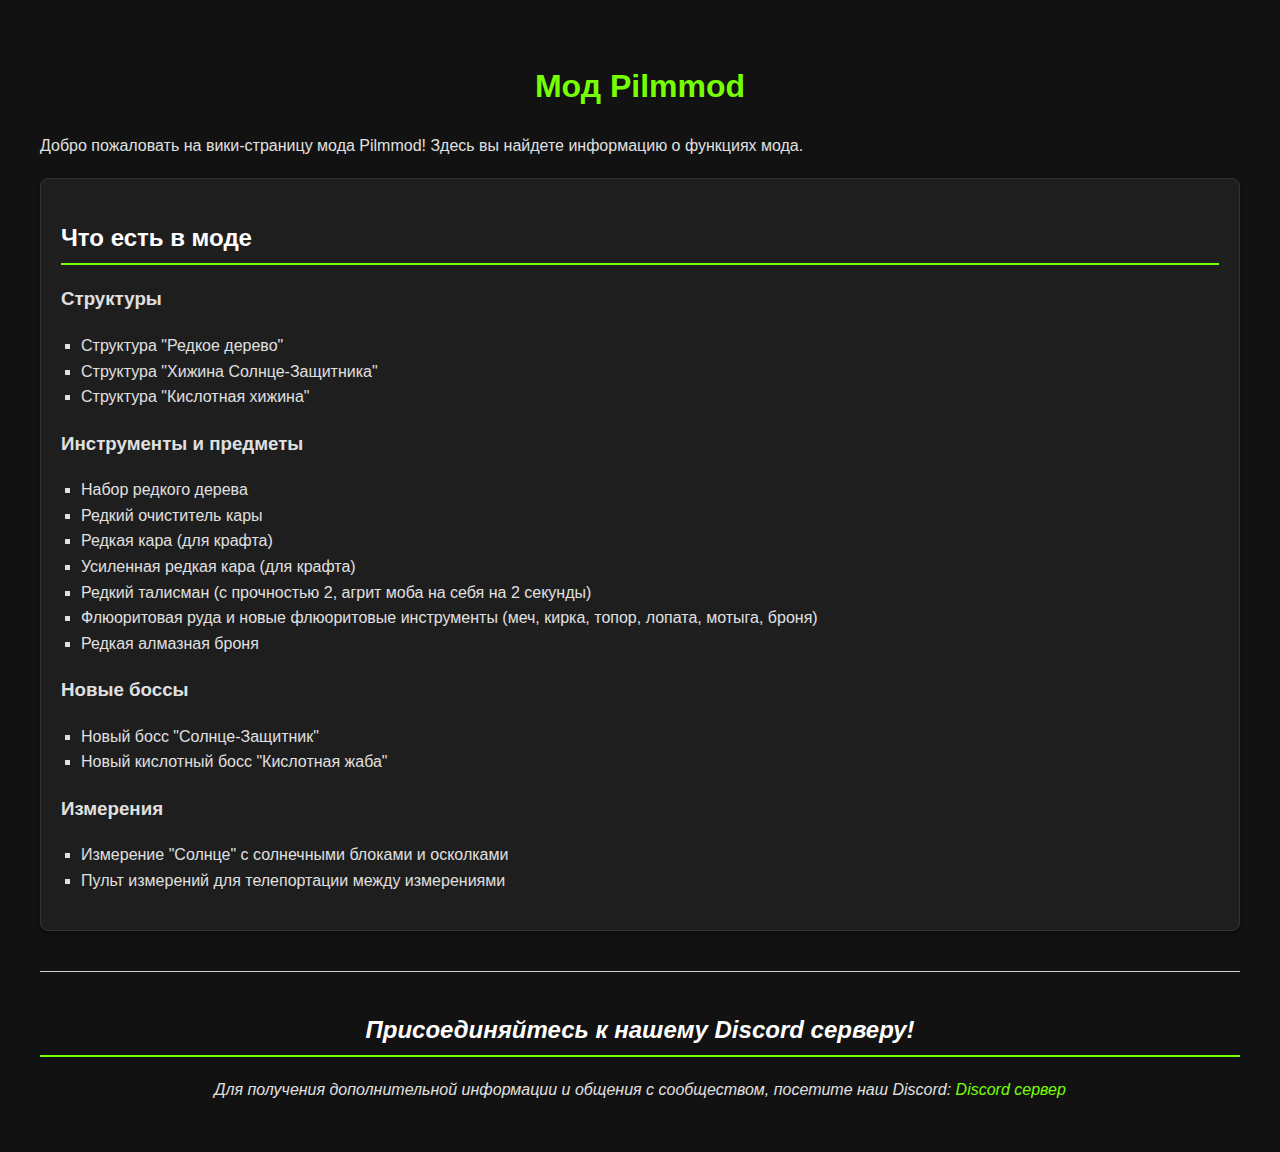
==== index.html @ 812920fa "I" ====
<!DOCTYPE html>
<html lang="ru">
<head>
    <meta charset="UTF-8">
    <meta name="viewport" content="width=device-width, initial-scale=1.0">
    <title>Вики Pilmmod</title>
    <style>
	body {
    font-family: 'Arial', sans-serif;
    background-color: #121212; /* Темный фон */
    color: #e0e0e0; /* Светлый текст */
    margin: 0;
    padding: 20px;
    line-height: 1.6;
}
h1 {
    color: #76ff03; /* Ярко-зеленый цвет для заголовка */
    text-align: center;
    margin-bottom: 20px;
}
h2 {
    color: #ffffff; /* Белый цвет для подзаголовков */
    border-bottom: 2px solid #76ff03; /* Зеленая нижняя граница */
    padding-bottom: 5px;
}
.section {
    margin: 20px 0;
    padding: 20px;
    border: 1px solid #333; /* Темная граница */
    border-radius: 8px;
    background-color: #1e1e1e; /* Темный фон для секций */
    box-shadow: 0 2px 5px rgba(0, 0, 0, 0.5);
}
ul {
    list-style-type: square;
    padding-left: 20px;
}
a {
    color: #76ff03; /* Ярко-зеленый цвет для ссылок */
    text-decoration: none;
}
a:hover {
    text-decoration: underline;
}
.footer {
    margin-top: 40px;
    font-style: italic;
    text-align: center;
}
.footer p {
    margin: 10px 0;
}

        body {
            font-family: Arial, sans-serif;
            line-height: 1.6;
            margin: 20px;
        }
        .section {
            margin-bottom: 20px;
        }
        .footer {
            margin-top: 40px;
            border-top: 1px solid #ccc;
            padding-top: 20px;
        }
    </style>
</head>
<body>

    <h1>Мод Pilmmod</h1>
    <p>Добро пожаловать на вики-страницу мода Pilmmod! Здесь вы найдете информацию о функциях мода.</p>

    <div class="section">
        <h2>Что есть в моде</h2>
        <h3>Структуры</h3>
        <ul>
            <li>Структура "Редкое дерево"</li>
            <li>Структура "Хижина Солнце-Защитника"</li>
            <li>Структура "Кислотная хижина"</li>
        </ul>
        <h3>Инструменты и предметы</h3>
        <ul>
            <li>Набор редкого дерева</li>
            <li>Редкий очиститель кары</li>
            <li>Редкая кара (для крафта)</li>
            <li>Усиленная редкая кара (для крафта)</li>
            <li>Редкий талисман (с прочностью 2, агрит моба на себя на 2 секунды)</li>
            <li>Флюоритовая руда и новые флюоритовые инструменты (меч, кирка, топор, лопата, мотыга, броня)</li>
            <li>Редкая алмазная броня</li>
        </ul>
        <h3>Новые боссы</h3>
        <ul>
            <li>Новый босс "Солнце-Защитник"</li>
            <li>Новый кислотный босс "Кислотная жаба"</li>
        </ul>
        <h3>Измерения</h3>
        <ul>
            <li>Измерение "Солнце" с солнечными блоками и осколками</li>
            <li>Пульт измерений для телепортации между измерениями</li>
        </ul>
    </div>

    <div class="footer">
        <h2>Присоединяйтесь к нашему Discord серверу!</h2>
        <p>Для получения дополнительной информации и общения с сообществом, посетите наш Discord: <a href="https://discord.gg/ucTWyJDZJZ" target="_blank">Discord сервер</a></p>
    </div>

</body>
</html>
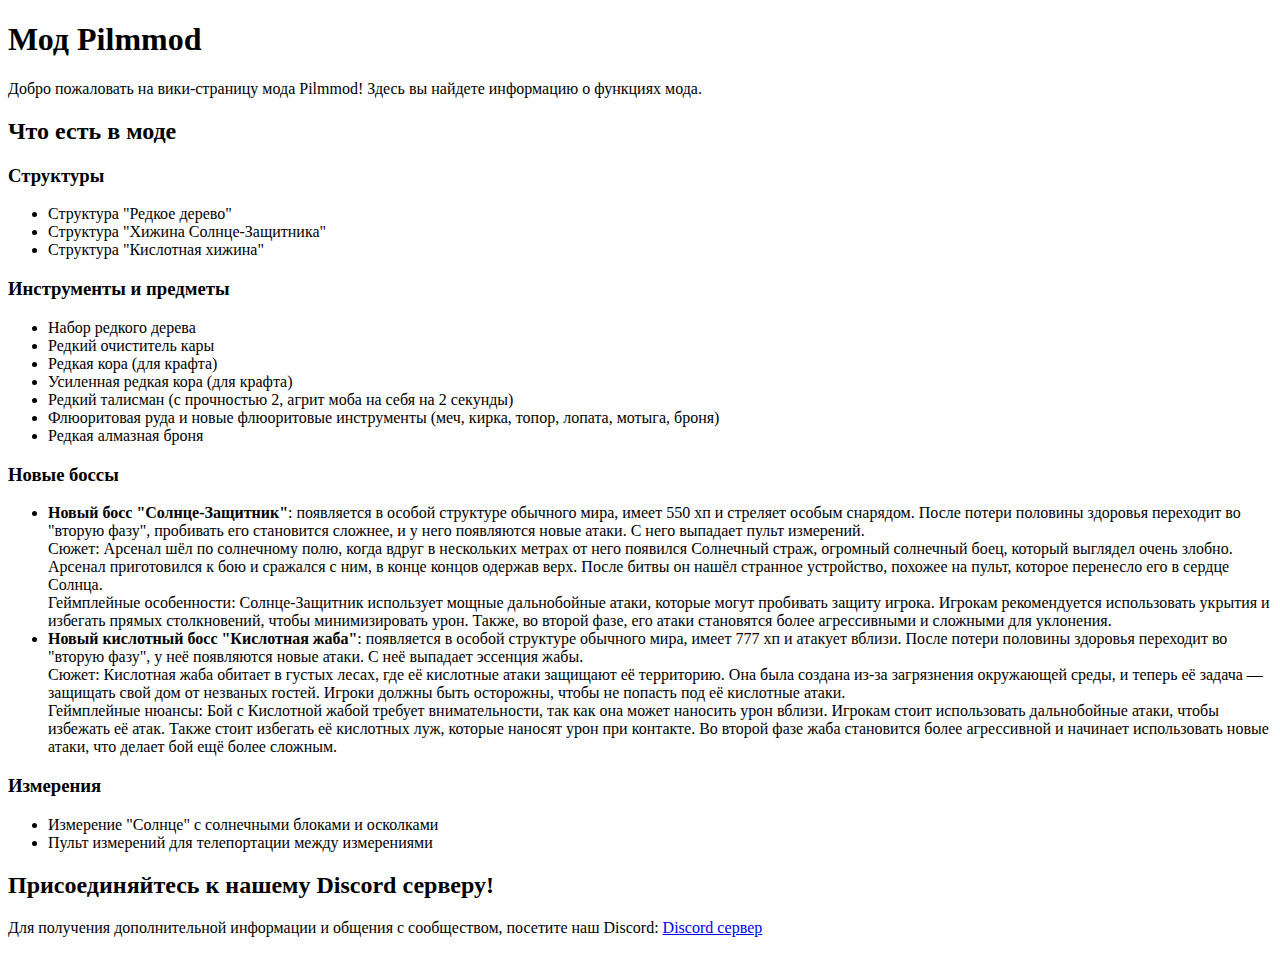
==== commit 2ef36fce: "II" ====
--- a/index.html
+++ b/index.html
@@ -4,67 +4,7 @@
     <meta charset="UTF-8">
     <meta name="viewport" content="width=device-width, initial-scale=1.0">
     <title>Вики Pilmmod</title>
-    <style>
-	body {
-    font-family: 'Arial', sans-serif;
-    background-color: #121212; /* Темный фон */
-    color: #e0e0e0; /* Светлый текст */
-    margin: 0;
-    padding: 20px;
-    line-height: 1.6;
-}
-h1 {
-    color: #76ff03; /* Ярко-зеленый цвет для заголовка */
-    text-align: center;
-    margin-bottom: 20px;
-}
-h2 {
-    color: #ffffff; /* Белый цвет для подзаголовков */
-    border-bottom: 2px solid #76ff03; /* Зеленая нижняя граница */
-    padding-bottom: 5px;
-}
-.section {
-    margin: 20px 0;
-    padding: 20px;
-    border: 1px solid #333; /* Темная граница */
-    border-radius: 8px;
-    background-color: #1e1e1e; /* Темный фон для секций */
-    box-shadow: 0 2px 5px rgba(0, 0, 0, 0.5);
-}
-ul {
-    list-style-type: square;
-    padding-left: 20px;
-}
-a {
-    color: #76ff03; /* Ярко-зеленый цвет для ссылок */
-    text-decoration: none;
-}
-a:hover {
-    text-decoration: underline;
-}
-.footer {
-    margin-top: 40px;
-    font-style: italic;
-    text-align: center;
-}
-.footer p {
-    margin: 10px 0;
-}
-
-        body {
-            font-family: Arial, sans-serif;
-            line-height: 1.6;
-            margin: 20px;
-        }
-        .section {
-            margin-bottom: 20px;
-        }
-        .footer {
-            margin-top: 40px;
-            border-top: 1px solid #ccc;
-            padding-top: 20px;
-        }
-    </style>
+    <link rel="stylesheet" type="text/css" href="https://github.com/Arsenal33368/Pilmmod_Wiki/blob/main/css/index.css">
 </head>
 <body>
 
@@ -83,16 +23,24 @@
         <ul>
             <li>Набор редкого дерева</li>
             <li>Редкий очиститель кары</li>
-            <li>Редкая кара (для крафта)</li>
-            <li>Усиленная редкая кара (для крафта)</li>
+            <li>Редкая кора (для крафта)</li>
+            <li>Усиленная редкая кора (для крафта)</li>
             <li>Редкий талисман (с прочностью 2, агрит моба на себя на 2 секунды)</li>
             <li>Флюоритовая руда и новые флюоритовые инструменты (меч, кирка, топор, лопата, мотыга, броня)</li>
             <li>Редкая алмазная броня</li>
         </ul>
         <h3>Новые боссы</h3>
         <ul>
-            <li>Новый босс "Солнце-Защитник"</li>
-            <li>Новый кислотный босс "Кислотная жаба"</li>
+            <li>
+                <strong>Новый босс "Солнце-Защитник"</strong>: появляется в особой структуре обычного мира, имеет 550 хп и стреляет особым снарядом. После потери половины здоровья переходит во "вторую фазу", пробивать его становится сложнее, и у него появляются новые атаки. С него выпадает пульт измерений. 
+                <br>Сюжет: Арсенал шёл по солнечному полю, когда вдруг в нескольких метрах от него появился Солнечный страж, огромный солнечный боец, который выглядел очень злобно. Арсенал приготовился к бою и сражался с ним, в конце концов одержав верх. После битвы он нашёл странное устройство, похожее на пульт, которое перенесло его в сердце Солнца.
+                <br>Геймплейные особенности: Солнце-Защитник использует мощные дальнобойные атаки, которые могут пробивать защиту игрока. Игрокам рекомендуется использовать укрытия и избегать прямых столкновений, чтобы минимизировать урон. Также, во второй фазе, его атаки становятся более агрессивными и сложными для уклонения.
+            </li>
+            <li>
+                <strong>Новый кислотный босс "Кислотная жаба"</strong>: появляется в особой структуре обычного мира, имеет 777 хп и атакует вблизи. После потери половины здоровья переходит во "вторую фазу", у неё появляются новые атаки. С неё выпадает эссенция жабы.
+                <br>Сюжет: Кислотная жаба обитает в густых лесах, где её кислотные атаки защищают её территорию. Она была создана из-за загрязнения окружающей среды, и теперь её задача — защищать свой дом от незваных гостей. Игроки должны быть осторожны, чтобы не попасть под её кислотные атаки.
+                <br>Геймплейные нюансы: Бой с Кислотной жабой требует внимательности, так как она может наносить урон вблизи. Игрокам стоит использовать дальнобойные атаки, чтобы избежать её атак. Также стоит избегать её кислотных луж, которые наносят урон при контакте. Во второй фазе жаба становится более агрессивной и начинает использовать новые атаки, что делает бой ещё более сложным.
+            </li>
         </ul>
         <h3>Измерения</h3>
         <ul>
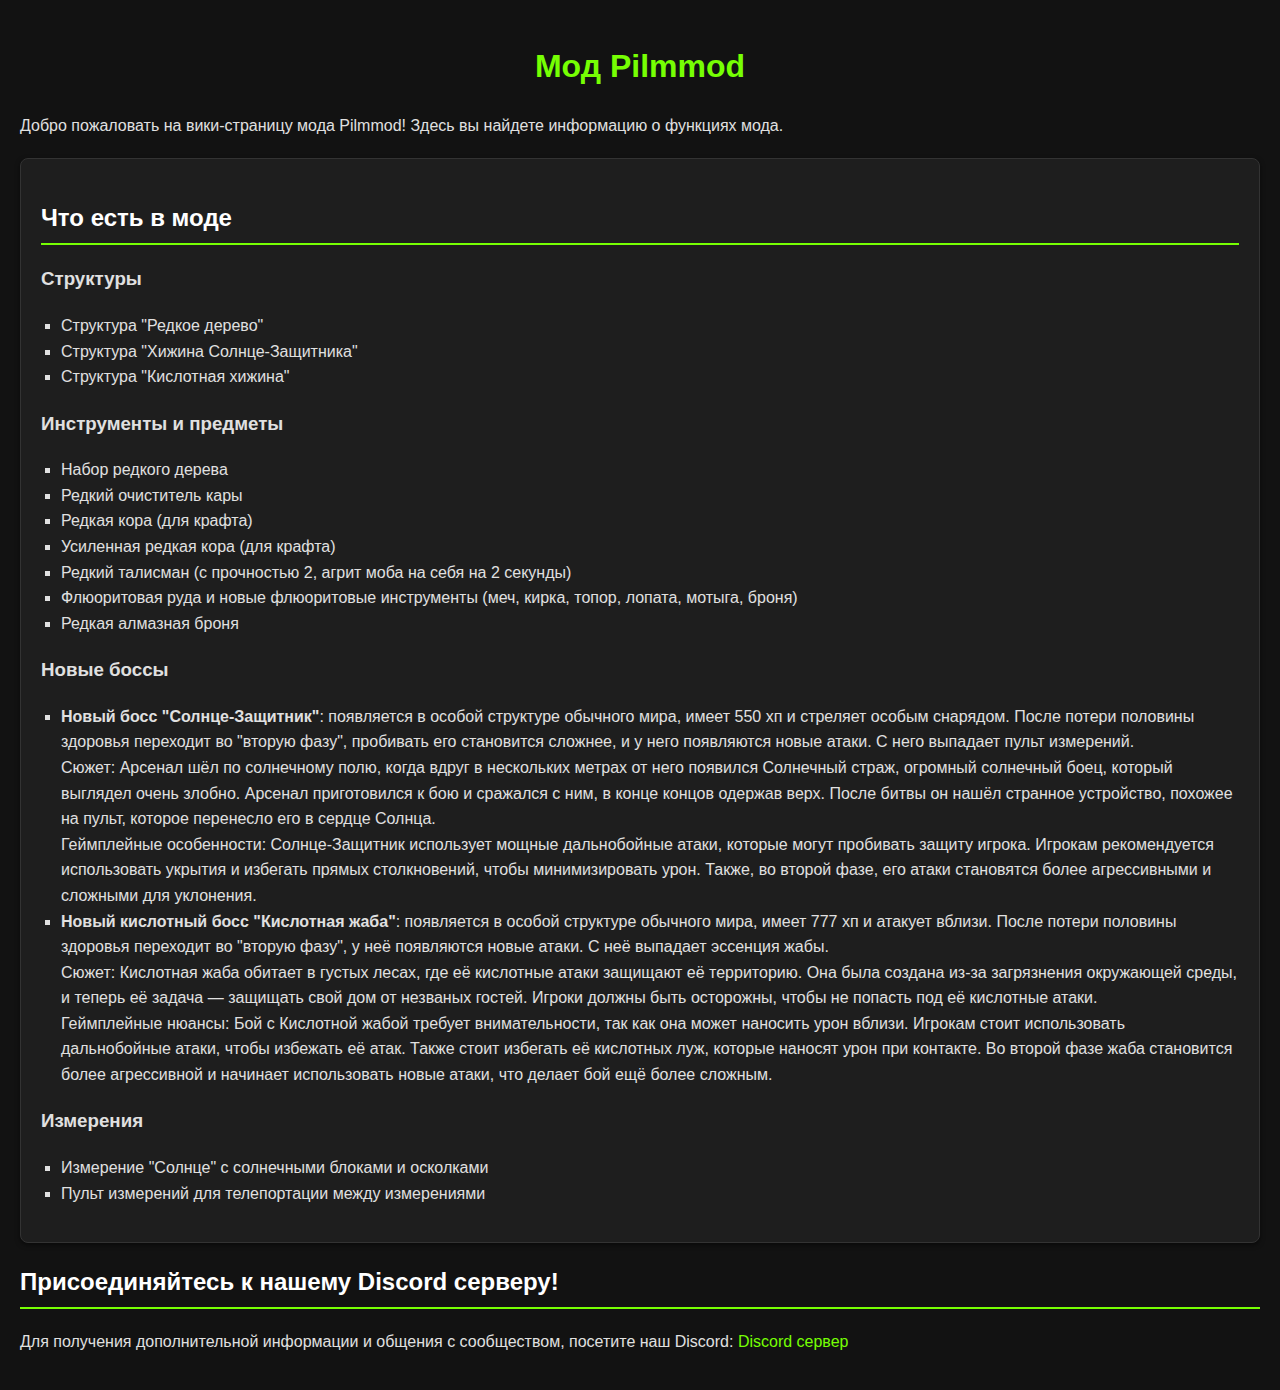
==== commit 8ce6b3ce: "E" ====
--- a/index.html
+++ b/index.html
@@ -5,6 +5,52 @@
     <meta name="viewport" content="width=device-width, initial-scale=1.0">
     <title>Вики Pilmmod</title>
     <link rel="stylesheet" type="text/css" href="https://github.com/Arsenal33368/Pilmmod_Wiki/blob/main/css/index.css">
+    <style>
+	body {
+    font-family: 'Arial', sans-serif;
+    background-color: #121212; /* Темный фон */
+    color: #e0e0e0; /* Светлый текст */
+    margin: 0;
+    padding: 20px;
+    line-height: 1.6;
+}
+
+h1 {
+    color: #76ff03; /* Ярко-зеленый цвет для заголовка */
+    text-align: center;
+    margin-bottom: 20px;
+}
+
+h2 {
+    color: #ffffff; /* Белый цвет для подзаголовков */
+    border-bottom: 2px solid #76ff03; /* Зеленая нижняя граница */
+    padding-bottom: 5px;
+}
+
+.section {
+    margin: 20px 0;
+    padding: 20px;
+    border: 1px solid #333; /* Темная граница */
+    border-radius: 8px;
+    background-color: #1e1e1e; /* Темный фон для секций */
+    box-shadow: 0 2px 5px rgba(0, 0, 0, 0.5);
+}
+
+ul {
+    list-style-type: square; /* Квадратные маркеры для списков */
+    padding-left: 20px;
+}
+
+a {
+    color: #76ff03; /* Ярко-зеленый цвет для ссылок */
+    text-decoration: none;
+}
+
+a:hover {
+    text-decoration: underline; /* Подчеркивание при наведении на ссылку */
+}
+    </style>
+	
 </head>
 <body>
 
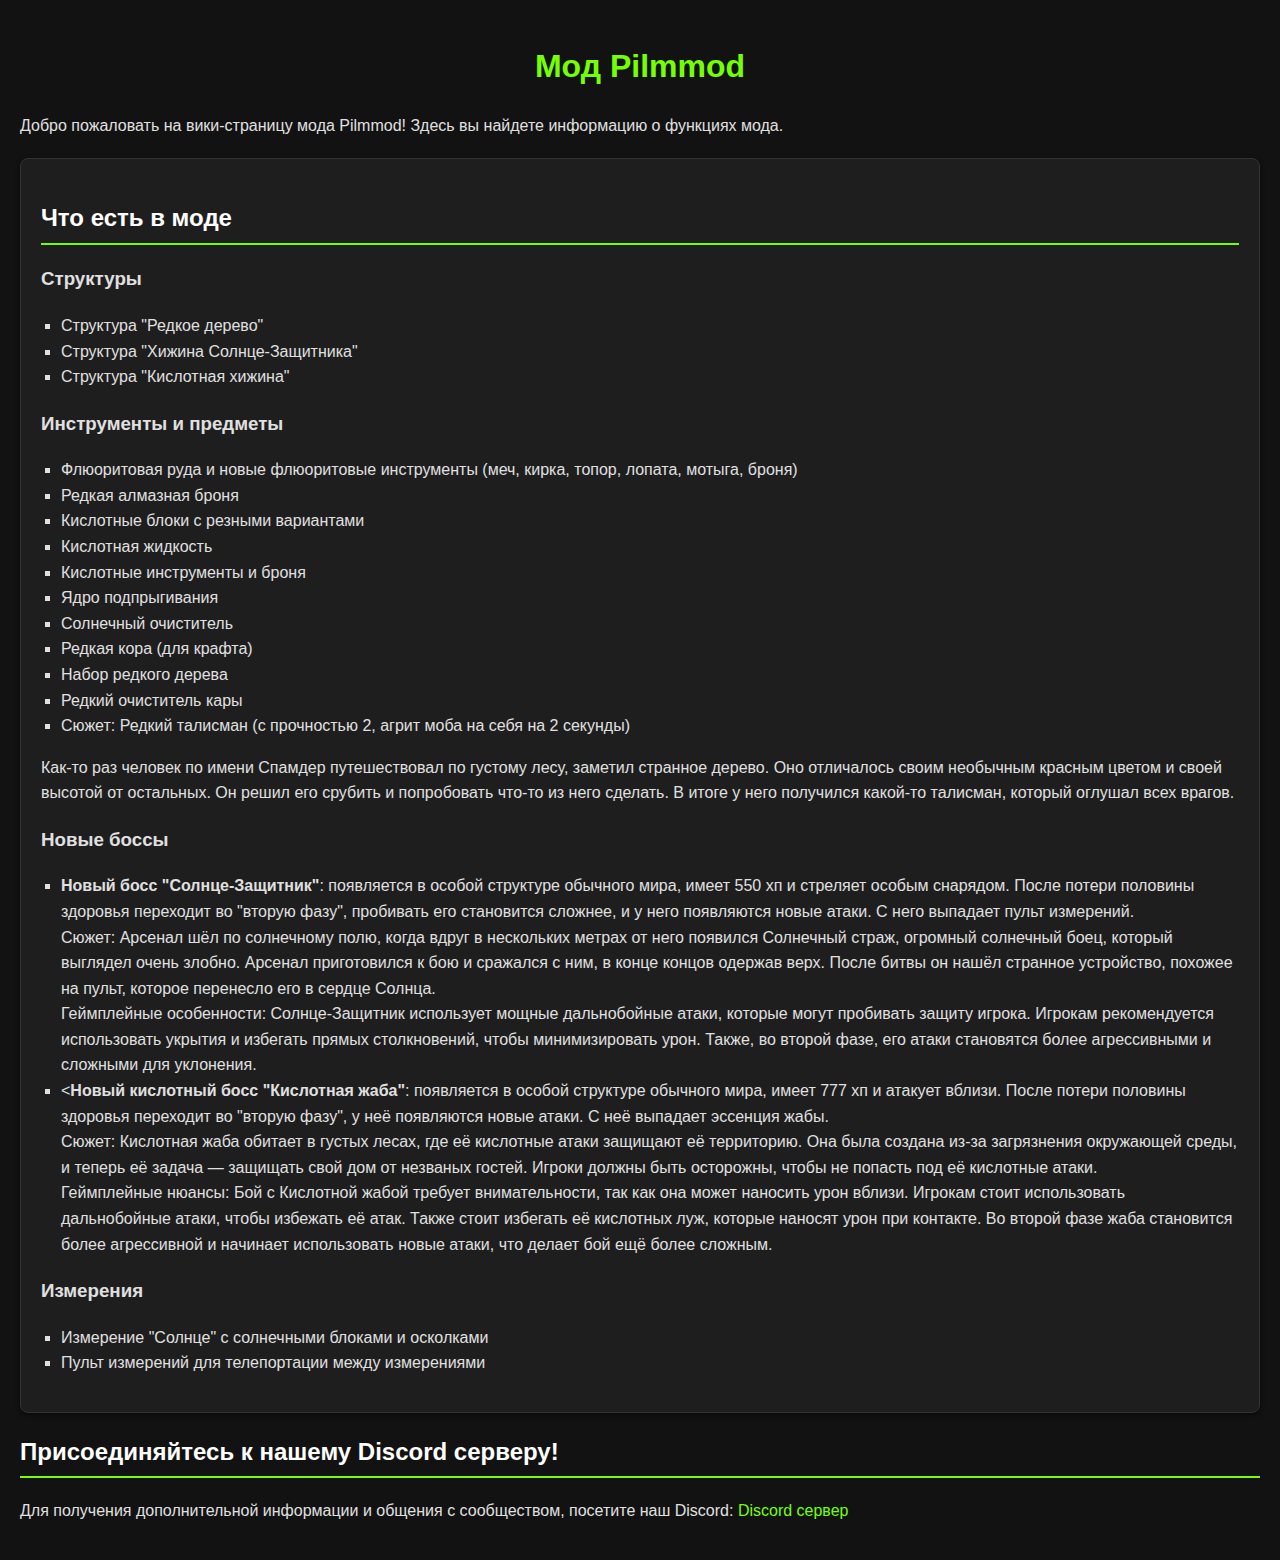
==== commit 3844be52: "IV" ====
--- a/index.html
+++ b/index.html
@@ -57,48 +57,65 @@
     <h1>Мод Pilmmod</h1>
     <p>Добро пожаловать на вики-страницу мода Pilmmod! Здесь вы найдете информацию о функциях мода.</p>
 
-    <div class="section">
+    <section class="section">
         <h2>Что есть в моде</h2>
-        <h3>Структуры</h3>
-        <ul>
-            <li>Структура "Редкое дерево"</li>
-            <li>Структура "Хижина Солнце-Защитника"</li>
-            <li>Структура "Кислотная хижина"</li>
-        </ul>
-        <h3>Инструменты и предметы</h3>
-        <ul>
-            <li>Набор редкого дерева</li>
-            <li>Редкий очиститель кары</li>
-            <li>Редкая кора (для крафта)</li>
-            <li>Усиленная редкая кора (для крафта)</li>
-            <li>Редкий талисман (с прочностью 2, агрит моба на себя на 2 секунды)</li>
-            <li>Флюоритовая руда и новые флюоритовые инструменты (меч, кирка, топор, лопата, мотыга, броня)</li>
-            <li>Редкая алмазная броня</li>
-        </ul>
-        <h3>Новые боссы</h3>
-        <ul>
-            <li>
-                <strong>Новый босс "Солнце-Защитник"</strong>: появляется в особой структуре обычного мира, имеет 550 хп и стреляет особым снарядом. После потери половины здоровья переходит во "вторую фазу", пробивать его становится сложнее, и у него появляются новые атаки. С него выпадает пульт измерений. 
-                <br>Сюжет: Арсенал шёл по солнечному полю, когда вдруг в нескольких метрах от него появился Солнечный страж, огромный солнечный боец, который выглядел очень злобно. Арсенал приготовился к бою и сражался с ним, в конце концов одержав верх. После битвы он нашёл странное устройство, похожее на пульт, которое перенесло его в сердце Солнца.
-                <br>Геймплейные особенности: Солнце-Защитник использует мощные дальнобойные атаки, которые могут пробивать защиту игрока. Игрокам рекомендуется использовать укрытия и избегать прямых столкновений, чтобы минимизировать урон. Также, во второй фазе, его атаки становятся более агрессивными и сложными для уклонения.
-            </li>
-            <li>
-                <strong>Новый кислотный босс "Кислотная жаба"</strong>: появляется в особой структуре обычного мира, имеет 777 хп и атакует вблизи. После потери половины здоровья переходит во "вторую фазу", у неё появляются новые атаки. С неё выпадает эссенция жабы.
-                <br>Сюжет: Кислотная жаба обитает в густых лесах, где её кислотные атаки защищают её территорию. Она была создана из-за загрязнения окружающей среды, и теперь её задача — защищать свой дом от незваных гостей. Игроки должны быть осторожны, чтобы не попасть под её кислотные атаки.
-                <br>Геймплейные нюансы: Бой с Кислотной жабой требует внимательности, так как она может наносить урон вблизи. Игрокам стоит использовать дальнобойные атаки, чтобы избежать её атак. Также стоит избегать её кислотных луж, которые наносят урон при контакте. Во второй фазе жаба становится более агрессивной и начинает использовать новые атаки, что делает бой ещё более сложным.
-            </li>
-        </ul>
-        <h3>Измерения</h3>
-        <ul>
-            <li>Измерение "Солнце" с солнечными блоками и осколками</li>
-            <li>Пульт измерений для телепортации между измерениями</li>
-        </ul>
-    </div>
+        
+        <article>
+            <h3>Структуры</h3>
+            <ul>
+                <li>Структура "Редкое дерево"</li>
+                <li>Структура "Хижина Солнце-Защитника"</li>
+                <li>Структура "Кислотная хижина"</li>
+            </ul>
+        </article>
 
-    <div class="footer">
+        <article>
+            <h3>Инструменты и предметы</h3>
+            <ul>
+                <li>Флюоритовая руда и новые флюоритовые инструменты (меч, кирка, топор, лопата, мотыга, броня)</li>
+                <li>Редкая алмазная броня</li>
+                <li>Кислотные блоки с резными вариантами</li>
+                <li>Кислотная жидкость</li>
+                <li>Кислотные инструменты и броня</li>
+                <li>Ядро подпрыгивания</li>
+                <li>Солнечный очиститель</li>
+                <li>Редкая кора (для крафта)</li>
+                <li>Набор редкого дерева</li>
+                <li>Редкий очиститель кары</li>
+                <li>Сюжет: Редкий талисман (с прочностью 2, агрит моба на себя на 2 секунды)</li>
+            </ul>
+            <p>Как-то раз человек по имени Спамдер путешествовал по густому лесу, заметил странное дерево. Оно отличалось своим необычным красным цветом и своей высотой от остальных. Он решил его срубить и попробовать что-то из него сделать. В итоге у него получился какой-то талисман, который оглушал всех врагов.</p>
+        </article>
+
+        <article>
+            <h3>Новые боссы</h3>
+            <ul>
+                <li>
+                    <strong>Новый босс "Солнце-Защитник"</strong>: появляется в особой структуре обычного мира, имеет 550 хп и стреляет особым снарядом. После потери половины здоровья переходит во "вторую фазу", пробивать его становится сложнее, и у него появляются новые атаки. С него выпадает пульт измерений. 
+                    <br>Сюжет: Арсенал шёл по солнечному полю, когда вдруг в нескольких метрах от него появился Солнечный страж, огромный солнечный боец, который выглядел очень злобно. Арсенал приготовился к бою и сражался с ним, в конце концов одержав верх. После битвы он нашёл странное устройство, похожее на пульт, которое перенесло его в сердце Солнца.
+                    <br>Геймплейные особенности: Солнце-Защитник использует мощные дальнобойные атаки, которые могут пробивать защиту игрока. Игрокам рекомендуется использовать укрытия и избегать прямых столкновений, чтобы минимизировать урон. Также, во второй фазе, его атаки становятся более агрессивными и сложными для уклонения.
+                </li>
+                <li>
+                <<strong>Новый кислотный босс "Кислотная жаба"</strong>: появляется в особой структуре обычного мира, имеет 777 хп и атакует вблизи. После потери половины здоровья переходит во "вторую фазу", у неё появляются новые атаки. С неё выпадает эссенция жабы.
+                    <br>Сюжет: Кислотная жаба обитает в густых лесах, где её кислотные атаки защищают её территорию. Она была создана из-за загрязнения окружающей среды, и теперь её задача — защищать свой дом от незваных гостей. Игроки должны быть осторожны, чтобы не попасть под её кислотные атаки.
+                    <br>Геймплейные нюансы: Бой с Кислотной жабой требует внимательности, так как она может наносить урон вблизи. Игрокам стоит использовать дальнобойные атаки, чтобы избежать её атак. Также стоит избегать её кислотных луж, которые наносят урон при контакте. Во второй фазе жаба становится более агрессивной и начинает использовать новые атаки, что делает бой ещё более сложным.
+                </li>
+            </ul>
+        </article>
+
+        <article>
+            <h3>Измерения</h3>
+            <ul>
+                <li>Измерение "Солнце" с солнечными блоками и осколками</li>
+                <li>Пульт измерений для телепортации между измерениями</li>
+            </ul>
+        </article>
+    </section>
+
+    <footer class="footer">
         <h2>Присоединяйтесь к нашему Discord серверу!</h2>
         <p>Для получения дополнительной информации и общения с сообществом, посетите наш Discord: <a href="https://discord.gg/ucTWyJDZJZ" target="_blank">Discord сервер</a></p>
-    </div>
+    </footer>
 
 </body>
 </html>
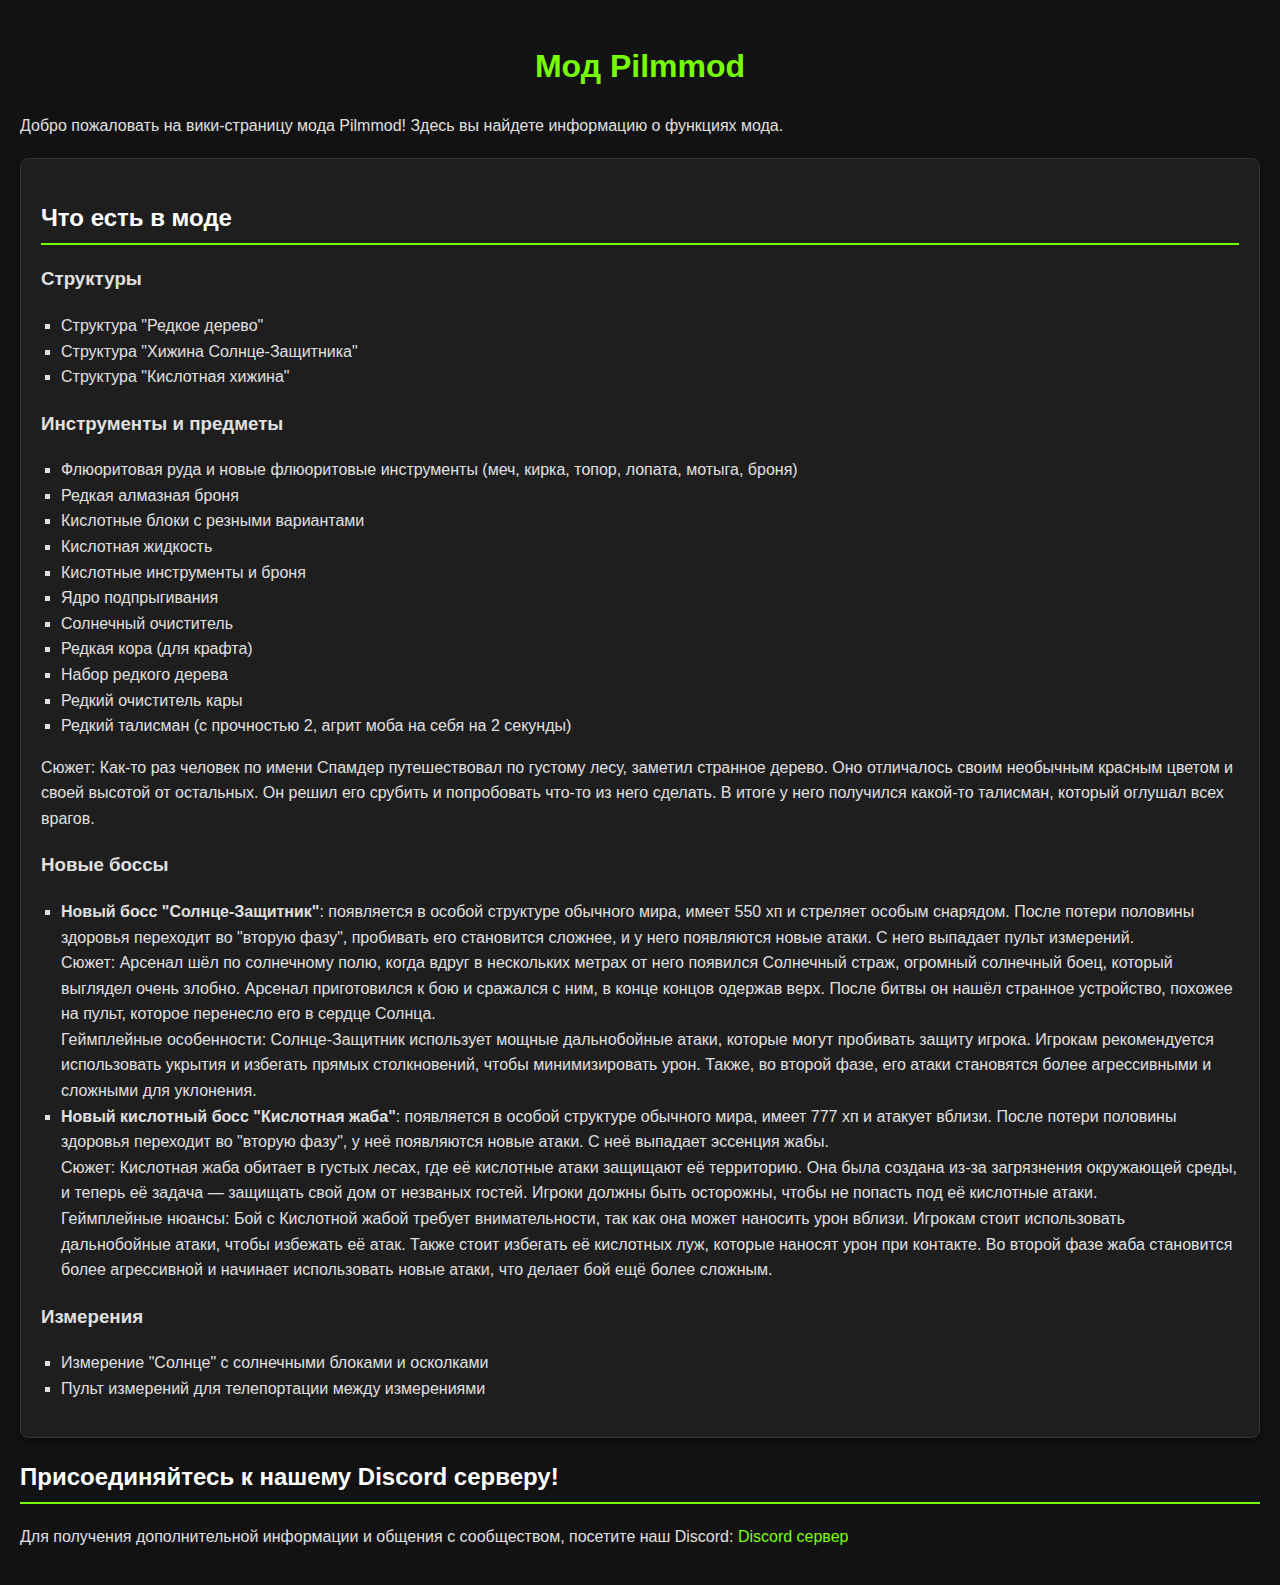
==== commit 5432f261: "V" ====
--- a/index.html
+++ b/index.html
@@ -82,9 +82,9 @@
                 <li>Редкая кора (для крафта)</li>
                 <li>Набор редкого дерева</li>
                 <li>Редкий очиститель кары</li>
-                <li>Сюжет: Редкий талисман (с прочностью 2, агрит моба на себя на 2 секунды)</li>
+                <li>Редкий талисман (с прочностью 2, агрит моба на себя на 2 секунды)</li>
             </ul>
-            <p>Как-то раз человек по имени Спамдер путешествовал по густому лесу, заметил странное дерево. Оно отличалось своим необычным красным цветом и своей высотой от остальных. Он решил его срубить и попробовать что-то из него сделать. В итоге у него получился какой-то талисман, который оглушал всех врагов.</p>
+            <p>Сюжет: Как-то раз человек по имени Спамдер путешествовал по густому лесу, заметил странное дерево. Оно отличалось своим необычным красным цветом и своей высотой от остальных. Он решил его срубить и попробовать что-то из него сделать. В итоге у него получился какой-то талисман, который оглушал всех врагов.</p>
         </article>
 
         <article>
@@ -96,7 +96,7 @@
                     <br>Геймплейные особенности: Солнце-Защитник использует мощные дальнобойные атаки, которые могут пробивать защиту игрока. Игрокам рекомендуется использовать укрытия и избегать прямых столкновений, чтобы минимизировать урон. Также, во второй фазе, его атаки становятся более агрессивными и сложными для уклонения.
                 </li>
                 <li>
-                <<strong>Новый кислотный босс "Кислотная жаба"</strong>: появляется в особой структуре обычного мира, имеет 777 хп и атакует вблизи. После потери половины здоровья переходит во "вторую фазу", у неё появляются новые атаки. С неё выпадает эссенция жабы.
+                <strong>Новый кислотный босс "Кислотная жаба"</strong>: появляется в особой структуре обычного мира, имеет 777 хп и атакует вблизи. После потери половины здоровья переходит во "вторую фазу", у неё появляются новые атаки. С неё выпадает эссенция жабы.
                     <br>Сюжет: Кислотная жаба обитает в густых лесах, где её кислотные атаки защищают её территорию. Она была создана из-за загрязнения окружающей среды, и теперь её задача — защищать свой дом от незваных гостей. Игроки должны быть осторожны, чтобы не попасть под её кислотные атаки.
                     <br>Геймплейные нюансы: Бой с Кислотной жабой требует внимательности, так как она может наносить урон вблизи. Игрокам стоит использовать дальнобойные атаки, чтобы избежать её атак. Также стоит избегать её кислотных луж, которые наносят урон при контакте. Во второй фазе жаба становится более агрессивной и начинает использовать новые атаки, что делает бой ещё более сложным.
                 </li>
